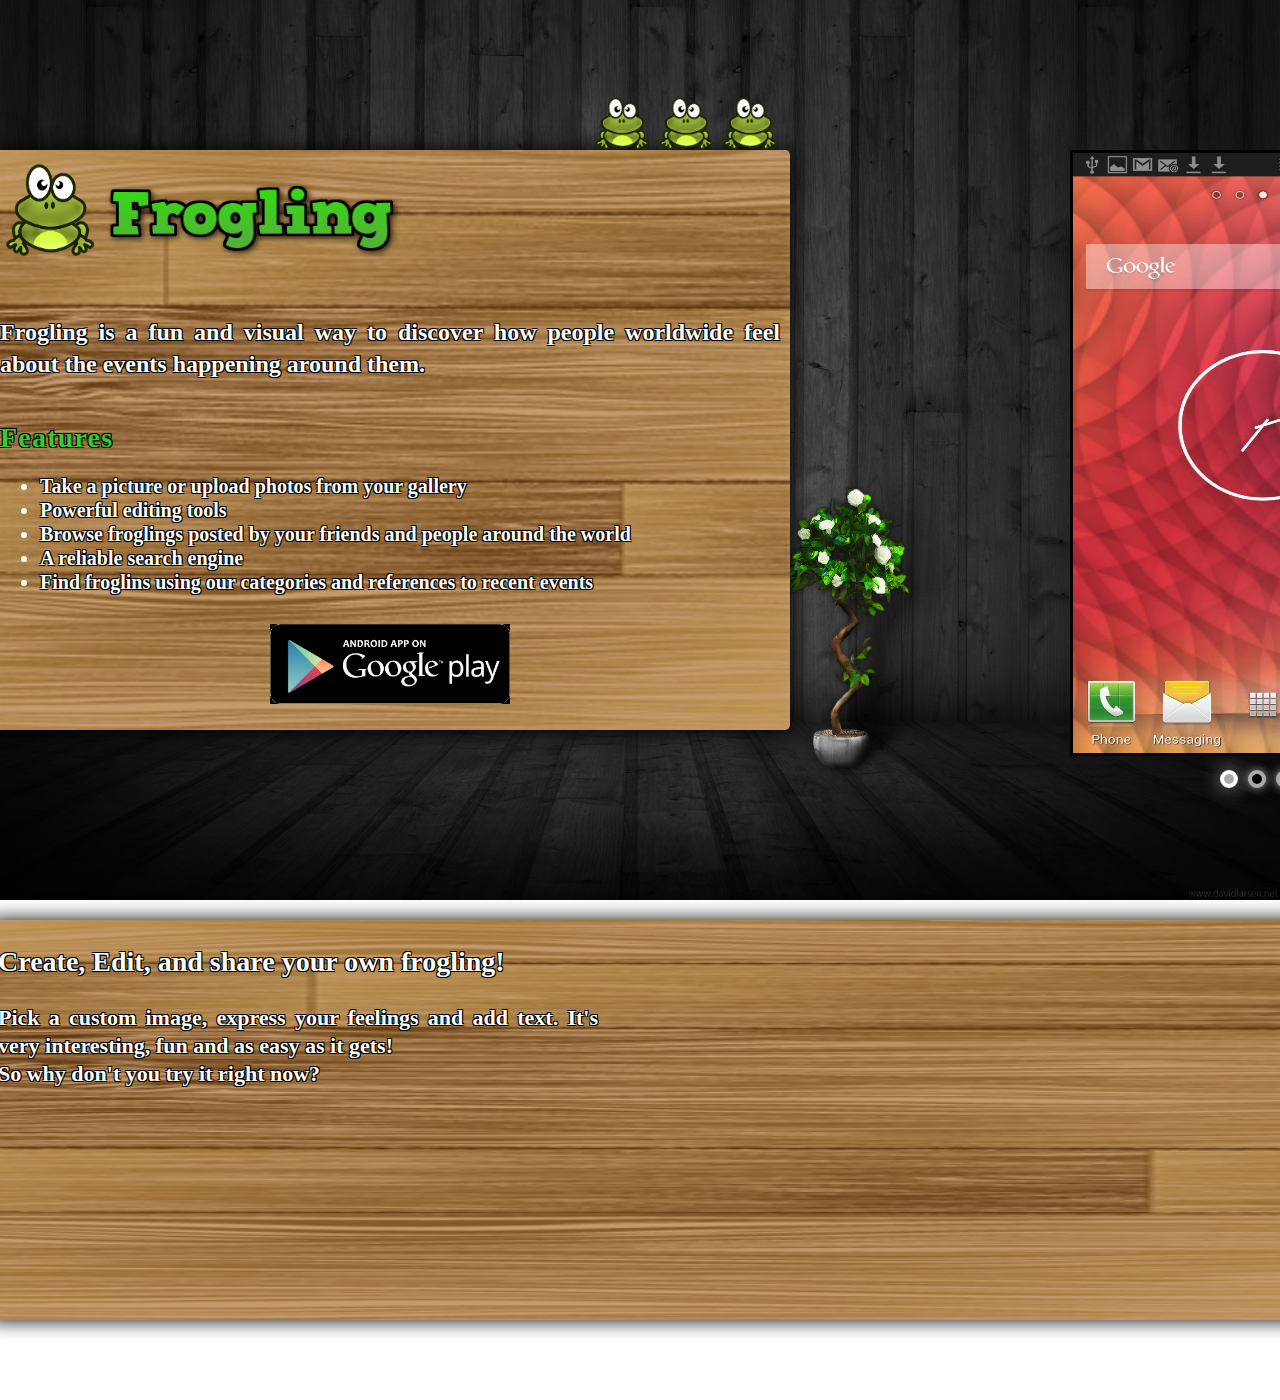
==== index.html @ 7407f341 "Commited wood style version of website to the database, added team.index and Pictures. Now the git w" ====
<!DOCTYPE HTML>
<html>
<head>

<meta http-equiv="Content-Type" content="text/html; charset=utf-8">

<!-- CSS References -->
<link rel = "stylesheet" type = "text/css" href = "CSS/indexStyle.css" />
<link rel="stylesheet" href="CSS/jquery-ui.css" type="text/css" />

<!-- JavaScript References -->
<script type="text/javascript" src = "JS/JQuery.js"></script>
<script type="text/javascript" src="JS/jquery-ui.min.js"></script>
<script type="text/javascript" src = "JS/indexJS.js"></script>

<!-- Icon -->
<link rel="shortcut icon" href="Pictures/favicon.ico" />

<title>Frogling</title>

</head>
<body>

<!-- Navigation Menu -->
<nav id = "nav-menu">
	<ul id = "nav-menu-list">
		<li><a href = "index.html">Home</a></li>
		<li><a href = "team.html">Team</a></li>
	</ul>
</nav>

<section id = "main-content">
	<section id = "frogs">
		<img class = "frog" alt = "Frogling" src = "Pictures/Frog.png" />
		<img class = "frog" alt = "Frogling" src = "Pictures/Frog.png" />
		<img class = "frog" alt = "Frogling" src = "Pictures/Frog.png" />
	</section>
	<section id = "top-panel">
		<img id = "top-panel-icon" alt = "Frogling" src = "Pictures/Frog.png" />
		<img id = "logo" alt = "Frogling" src = "Pictures/Logo.png" />
		<br />
	</section>
	<section id = "description">
		<p>
			Frogling is a fun and visual way to discover how people worldwide feel about the events happening around them.
		</p>
	</section>
	<br />
	<section id = "features">
		<span class = "learn" ondblclick = "return false;">Features</span>
		<ul>
          <li>Take a picture or upload photos from your gallery</li>
          <li>Powerful editing tools</li>
          <li>Browse froglings posted by your friends and people around the world</li>
          <li>A reliable search engine</li>
          <li>Find froglins using our categories and references to recent events</li>
		</ul>
	</section>
	
	<section id = "purchase">
		<a id = "google-play" href = "https://play.google.com/store" target = "text_blank"></a>
	</section>
</section>

<section id = "preview">
	<div class = "gallery-wrapper">
		
		<div class = "gallery-mask">
			<ul class = "gallery-ul">
				<li class = "gallery-li">
					<img class = "gallery-img" alt = "Img" src = "Pictures/Gallery/Photo1.png">
				</li>
				<li class = "gallery-li">
					<img class = "gallery-img" alt = "Img" src = "Pictures/Gallery/Photo2.png">
				</li>
				<li class = "gallery-li">
					<img class = "gallery-img" alt = "Img" src = "Pictures/Gallery/Photo3.png">
				</li>
			</ul>
		</div>
		
		<div class = "left-button">
			<div class = "left-button-inner"></div>
		</div>
		
		<div class = "right-button">
			<div class = "right-button-inner"></div>
		</div>
		
	</div>
	
	<section class = "button-panel">
		<div class = "button-circle"></div>
		<div class = "button-circle"></div>
		<div class = "button-circle"></div>
	</section>

</section>

<section id = "extra-content">
	<section id = "content1">
		<p>
			Create, Edit, and share your own frogling!
		</p>
		<p>
			Pick a custom image, express your feelings and add text.
			It's very interesting, fun and as easy as it gets!<br/ >
			So why don't you try it right now?
		</p>
	</section>
</section>

</body>
</html>
---- CSS/indexStyle.css ----
@CHARSET "windows-1255";

body {
	background-image: url('../Pictures/Background.png');
	background-position:  top left;
	background-size: 100% 100%;
	background-repeat: no-repeat;
	background-attachment: fixed;
	overflow-y: scorll;
	overflow-x: hidden;
}

nav#nav-menu {
	position: absolute;
	width: 280px;
	height: 250px;
	left: 0;
	top: 50%;
	margin-top: -150px;
}

nav#nav-menu ul#nav-menu-list {
	padding: 0;
	margin: 0;
	list-style: none;
}

nav#nav-menu ul#nav-menu-list li {
	width: 280px;
	height: 110px;
	background: url('../Pictures/WoodPlank.jpg');
	background-position: top left;
	background-size: 100% 100%;
	background-repeat: no-repeat;
/* 	background: #55AE3A; */
	border-top-right-radius: 3px;
	border-bottom-right-radius: 3px;
	text-align: center;
	margin: 30px 0 30px -200px;
}

nav#nav-menu ul#nav-menu-list li a {
	display: block;
	width: inherit;
	height: inherit;
	text-decoration: none;
	line-height: 110px;
	font-family: Trebuchet MS;
	font-size: 40px;
	font-weight: 900;
	letter-spacing: 1.2px;
	color: rgba(0,0,0,0.6);
	text-shadow: 2px 2px 3px rgba(139,115,85,0.1);
}

section#main-content, section#preview {
	position: absolute;
	top: 50%;
	margin-top: -300px;
	color: white;
}

section#main-content {
	left: 50%;
	height: 580px;
	width: 780px;
	margin-left: -650px;
	padding: 0 10px 0 10px;
	background: url('../Pictures/WoodPlank.jpg');
	background-position: top left;
	background-size: 100% 100%;
	background-repeat: no-repeat;
	border-radius: 5px;
	box-shadow: 0 0 20px black;
}

section#main-content section#frogs {
	position: absolute;
	top: -55px;
	right: 10px;
}

section#main-content section#frogs .frog {
	width: 60px;
	hegiht: 60px;
}

section#main-content section#top-panel {
	position: absolute;
	top: 10px;
	left: 10px;
}

section#main-content section#top-panel img#top-panel-icon {
	position: relative;
	width: 100px;
	height: 100px;
}

section#main-content section#top-panel img#logo {
	position: relative;
	width: 300px;
	height: 80px;
}

section#main-content section#top-panel #slogan {
	font-family: Trebuchet MS;
	font-size: 26px;
	font-weight: bold;
	font-style: italic;
	text-shadow: 0 0 20px white;
	color: #ddd;
}

section#main-content section#description {
	margin-top: 166px;
	width: inherit;
}

section#main-content .learn {
	margin-top: 15px;
	color: #32CD32;
	letter-spacing: 1.2px;
	text-shadow: -1px -1px 0 #000, 1px -1px 0 #000, -1px 1px 0 #000, 1px 1px 0 #000;
	font-family: Trebuchet MS;
	font-size: 28px;
	font-weight: 900;
}

section#main-content section#description p, section#main-content section#features ul {
	width: inherit;
	text-align: justify;
	font-family: Trebuchet MS;
	font-weight: 900;
}

section#main-content section#description p {
	line-height: 32px;
	color: #fff;
	text-shadow: -1px -1px 0 #000, 1px -1px 0 #000, -1px 1px 0 #000, 1px 1px 0 #000;
	font-size: 24px;
}

section#main-content section#features ul {
	line-height: 24px;
	font-size: 20px;
	color: #fff;
	text-shadow: -1px -1px 0 #000, 1px -1px 0 #000, -1px 1px 0 #000, 1px 1px 0 #000;
}

section#preview {
	height: 650px;
	left: 50%;
	margin-left: 430px;
	width: 380px;
}

section#preview * {
	margin: 0;
	padding: 0;
}

section#preview .gallery-wrapper {
	position: relative;
	left: 0;
	width: 380px;
	height: 600px;
	border: 3px solid black;
	z-index: 0;
}

section#preview .gallery-wrapper:hover .left-button, section#preview .gallery-wrapper:hover .right-button {
	display: block;
}

section#preview .gallery-wrapper .gallery-mask {
	position: relative;
	left: 0;
	width: 100%;
	height: 100%;
	overflow: hidden;
	z-index: 0;
}

section#preview .gallery-wrapper .gallery-mask ul.gallery-ul {
	list-style: none;
	width: auto;
	height: 600px;
	z-index: 0;
}

section#preview .gallery-wrapper .gallery-mask ul.gallery-ul  li.gallery-li {
	position: relative;
	float: left;
	width: 380px;
	height: inherit;
	z-index: 0;
}

section#preview .gallery-wrapper .gallery-mask ul.gallery-ul  li.gallery-li img.gallery-img {
	position: relative;
	left: 0;
	width: inherit;
	height: inherit;
	z-index: 0;
}

.left-button, .right-button {
	display: none;
	position: absolute;
	top: 0;
	height: inherit;
	width: 60px;
	background: rgba(80, 80, 80, 0.2);
	cursor: pointer;
	
	z-index: 1;
}

.left-button {
	left: 0;
}

.right-button {
	right: 0;
}

.left-button-inner, .right-button-inner {
	position: absolute;
	top: 50%;
	margin-top: -20px;
	width: 40px;
	height: 70px;
	background-repeat: no-repeat;
	background-position: 0 0;
	background-size: 40px 70px;
}

.left-button-inner {
	left: 10px;
	background-image: url('../Pictures/Arrow_Left_Light.png');
}

.right-button-inner {
	right: 10px;
	background-image: url('../Pictures/Arrow_Right_Light.png');
}

.left-button:hover, .right-button:hover {
	background: rgba(220, 220, 220, 0.5);
}

.left-button:hover .left-button-inner{
	background-image: url('../Pictures/Arrow_Left_Dark.png');
}

.right-button:hover .right-button-inner {
	background-image: url('../Pictures/Arrow_Right_Dark.png');
}

.button-panel {
	position: absolute;
	top: 620px;
	left: 50%;
	width: 90px;
	height: 20px;
	margin-left: -45px !important;
}

.button-circle {
	float: left;
	width: 10px;
	height: 10px;
	background-color: black;
	border-radius: 100px;
	border: 4px solid #AAAAAA;
	box-shadow: 0 0 10px #AAAAAA;
	margin: auto 5px auto 5px !important;
	cursor: pointer;
}

section#purchase {
	position: absolute;
	margin-top: 10px;
	left: 50%;
	margin-left: -120px;
	width: 240px;
	height: 80px;
}

section#purchase a#google-play {
	display: block;
	background: url('../Pictures/googlePlay.png');
	background-position: top left;
	background-size: 100% 100%;
	background-repeat: no-repeat;
	height: 80px;
	width: 240px;
/* 	line-height: 80px; */
/* 	text-align: center; */
/* 	text-decoration: none; */
/* 	font-size: 24px; */
/* 	font-weight: 900; */
/* 	color: #F0F8FF; */
/* 	text-shadow: -1px -1px 0 #000, 1px -1px 0 #000, -1px 1px 0 #000, 1px 1px 0 #000; */
}

section#extra-content {
	position: absolute;
	top: 900px;
	width: 100%;
	height: 500px;
}

section#extra-content section#content1 {
	position: absolute;
	top: 20px;
	left: 50%;
	margin-left: -660px;
	width: 1450px;
	height: 400px;
	padding: 0 10px 0 10px;
	background: url('../Pictures/WoodPlank.jpg');
	background-position: top left;
	background-size: 100% 100%;
	background-repeat: no-repeat;
	border-radius: 5px;
	box-shadow: 0 0 20px black;
}

section#extra-content section#content1 p {
	width: 600px;
	text-align: justify;
	font-family: Trebuchet MS;
	font-weight: 900;
	line-height: 28px;
	color: #fff;
	text-shadow: -1px -1px 0 #000, 1px -1px 0 #000, -1px 1px 0 #000, 1px 1px 0 #000;
}

section#extra-content section#content1 p:first-child {
	font-size: 28px;
}

section#extra-content section#content1 p:last-child {
	font-size: 22px;
}
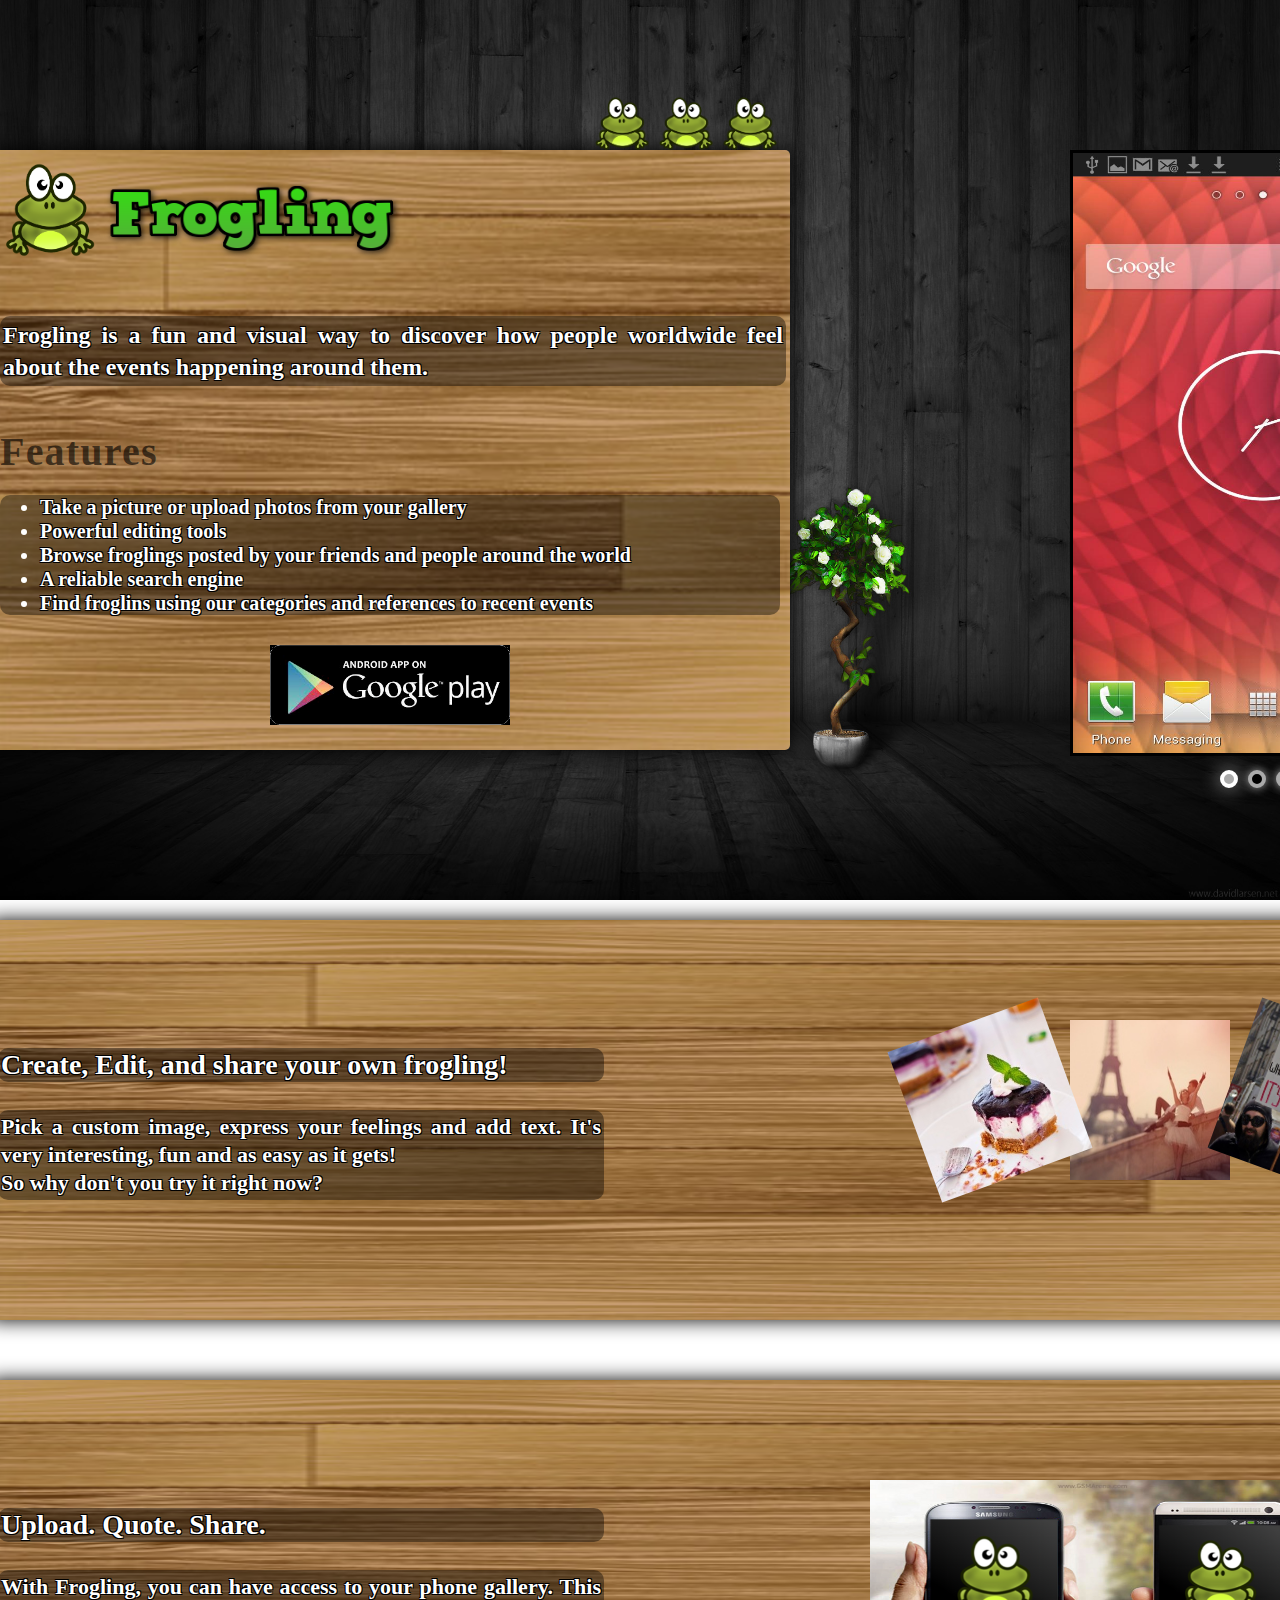
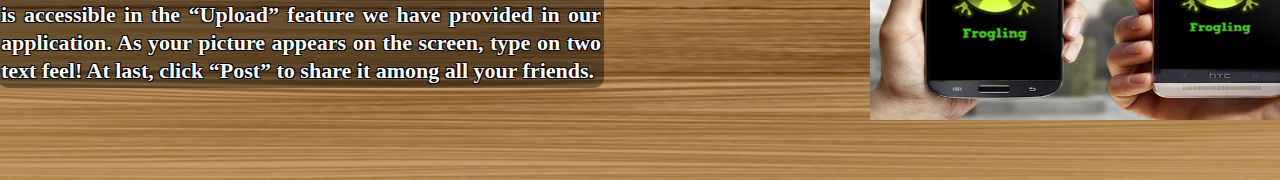
==== commit 346b9104: "Uploaded right files and design sheets, html, pictures, and so forth" ====
--- a/index.html
+++ b/index.html
@@ -97,16 +97,38 @@
 
 </section>
 
-<section id = "extra-content">
-	<section id = "content1">
-		<p>
-			Create, Edit, and share your own frogling!
-		</p>
-		<p>
-			Pick a custom image, express your feelings and add text.
-			It's very interesting, fun and as easy as it gets!<br/ >
-			So why don't you try it right now?
-		</p>
+<section id="extra-content">
+	<section class="content" id = "content1">
+		<section class = "content-inside">
+			<p>Create, Edit, and share your own frogling!</p>
+			<p>
+				Pick a custom image, express your feelings and add text. It's very
+				interesting, fun and as easy as it gets! <br/ >
+				So why don't
+				you try it right now?
+			</p>
+		</section>
+		<section class = "images">
+			<img id = "content-img1" alt = "Frogling" src = "Pictures/content1_1.jpg">
+			<img id = "content-img2" alt = "Frogling" src = "Pictures/content1_2.jpg">
+			<img id = "content-img3" alt = "Frogling" src = "Pictures/content1_3.jpg">
+		</section>
+	</section>
+	
+	<section class="content" id = "content2">
+		<section class = "content-inside">
+			<p>Upload. Quote. Share.</p>
+			<p>
+				With Frogling, you can have access to your phone
+				gallery. This is accessible in the “Upload” feature
+				we have provided in our application.
+				As your picture appears on the screen, type on two text	feel!
+				At last, click “Post” to share it among all your friends.
+			</p>
+		</section>
+		<section class = "images">
+			<img id = "content-two" alt = "Frogling" src = "Pictures/twohands.png">
+		</section>
 	</section>
 </section>
 
--- a/CSS/indexStyle.css
+++ b/CSS/indexStyle.css
@@ -62,7 +62,7 @@
 
 section#main-content {
 	left: 50%;
-	height: 580px;
+	height: 600px;
 	width: 780px;
 	margin-left: -650px;
 	padding: 0 10px 0 10px;
@@ -119,11 +119,11 @@
 
 section#main-content .learn {
 	margin-top: 15px;
-	color: #32CD32;
+	color: rgba(0,0,0,0.6);
+	text-shadow: 2px 2px 3px rgba(139,115,85,0.1);
 	letter-spacing: 1.2px;
-	text-shadow: -1px -1px 0 #000, 1px -1px 0 #000, -1px 1px 0 #000, 1px 1px 0 #000;
 	font-family: Trebuchet MS;
-	font-size: 28px;
+	font-size: 40px;
 	font-weight: 900;
 }
 
@@ -135,6 +135,9 @@
 }
 
 section#main-content section#description p {
+	background: rgba(0,0,0,0.4);
+	border-radius: 10px;
+	padding: 3px;
 	line-height: 32px;
 	color: #fff;
 	text-shadow: -1px -1px 0 #000, 1px -1px 0 #000, -1px 1px 0 #000, 1px 1px 0 #000;
@@ -142,6 +145,8 @@
 }
 
 section#main-content section#features ul {
+	background: rgba(0,0,0,0.4);
+	border-radius: 10px;
 	line-height: 24px;
 	font-size: 20px;
 	color: #fff;
@@ -309,12 +314,11 @@
 	position: absolute;
 	top: 900px;
 	width: 100%;
-	height: 500px;
-}
-
-section#extra-content section#content1 {
-	position: absolute;
-	top: 20px;
+	height: auto;
+}
+
+section#extra-content section.content {
+	position: absolute;
 	left: 50%;
 	margin-left: -660px;
 	width: 1450px;
@@ -328,7 +332,25 @@
 	box-shadow: 0 0 20px black;
 }
 
-section#extra-content section#content1 p {
+section#extra-content section#content1 {
+	top: 20px;
+}
+
+section#extra-content section#content2 {
+	top: 480px;
+}
+
+section#extra-content section.content-inside {
+	position: absolute;
+	top: 50%;
+	margin-top: -100px;
+	height: 200px;
+}
+
+section#extra-content section.content-inside p {
+	background: rgba(0,0,0,0.4);
+	border-radius: 10px;
+	padding: 3px;
 	width: 600px;
 	text-align: justify;
 	font-family: Trebuchet MS;
@@ -338,10 +360,43 @@
 	text-shadow: -1px -1px 0 #000, 1px -1px 0 #000, -1px 1px 0 #000, 1px 1px 0 #000;
 }
 
-section#extra-content section#content1 p:first-child {
+section#extra-content section.content-inside p:first-child {
 	font-size: 28px;
 }
 
-section#extra-content section#content1 p:last-child {
+section#extra-content section.content-inside p:last-child {
 	font-size: 22px;
+}
+
+section#extra-content section.content section.images {
+	position: absolute;
+	left: 60%;
+	top: 50%;
+	margin-top: -100px;
+	height: 200px;
+}
+
+section#extra-content section.content section.images img {
+	width: 160px;
+	height: 160px;
+	float: left;
+}
+
+section#extra-content section.content section.images img#content-img1 {
+	margin-left: 40px;
+	-webkit-transform: rotate(-20deg);
+	-moz-transform: rotate(-20deg);
+	transform: rotate(-20deg);
+}
+
+section#extra-content section.content section.images img#content-img3 {
+	margin-right: 40px;
+	-webkit-transform: rotate(20deg);
+	-moz-transform: rotate(20deg);
+	transform: rotate(20deg);
+}
+
+section#extra-content section.content section.images img#content-two {
+	width: 460px;
+	height: 240px;
 }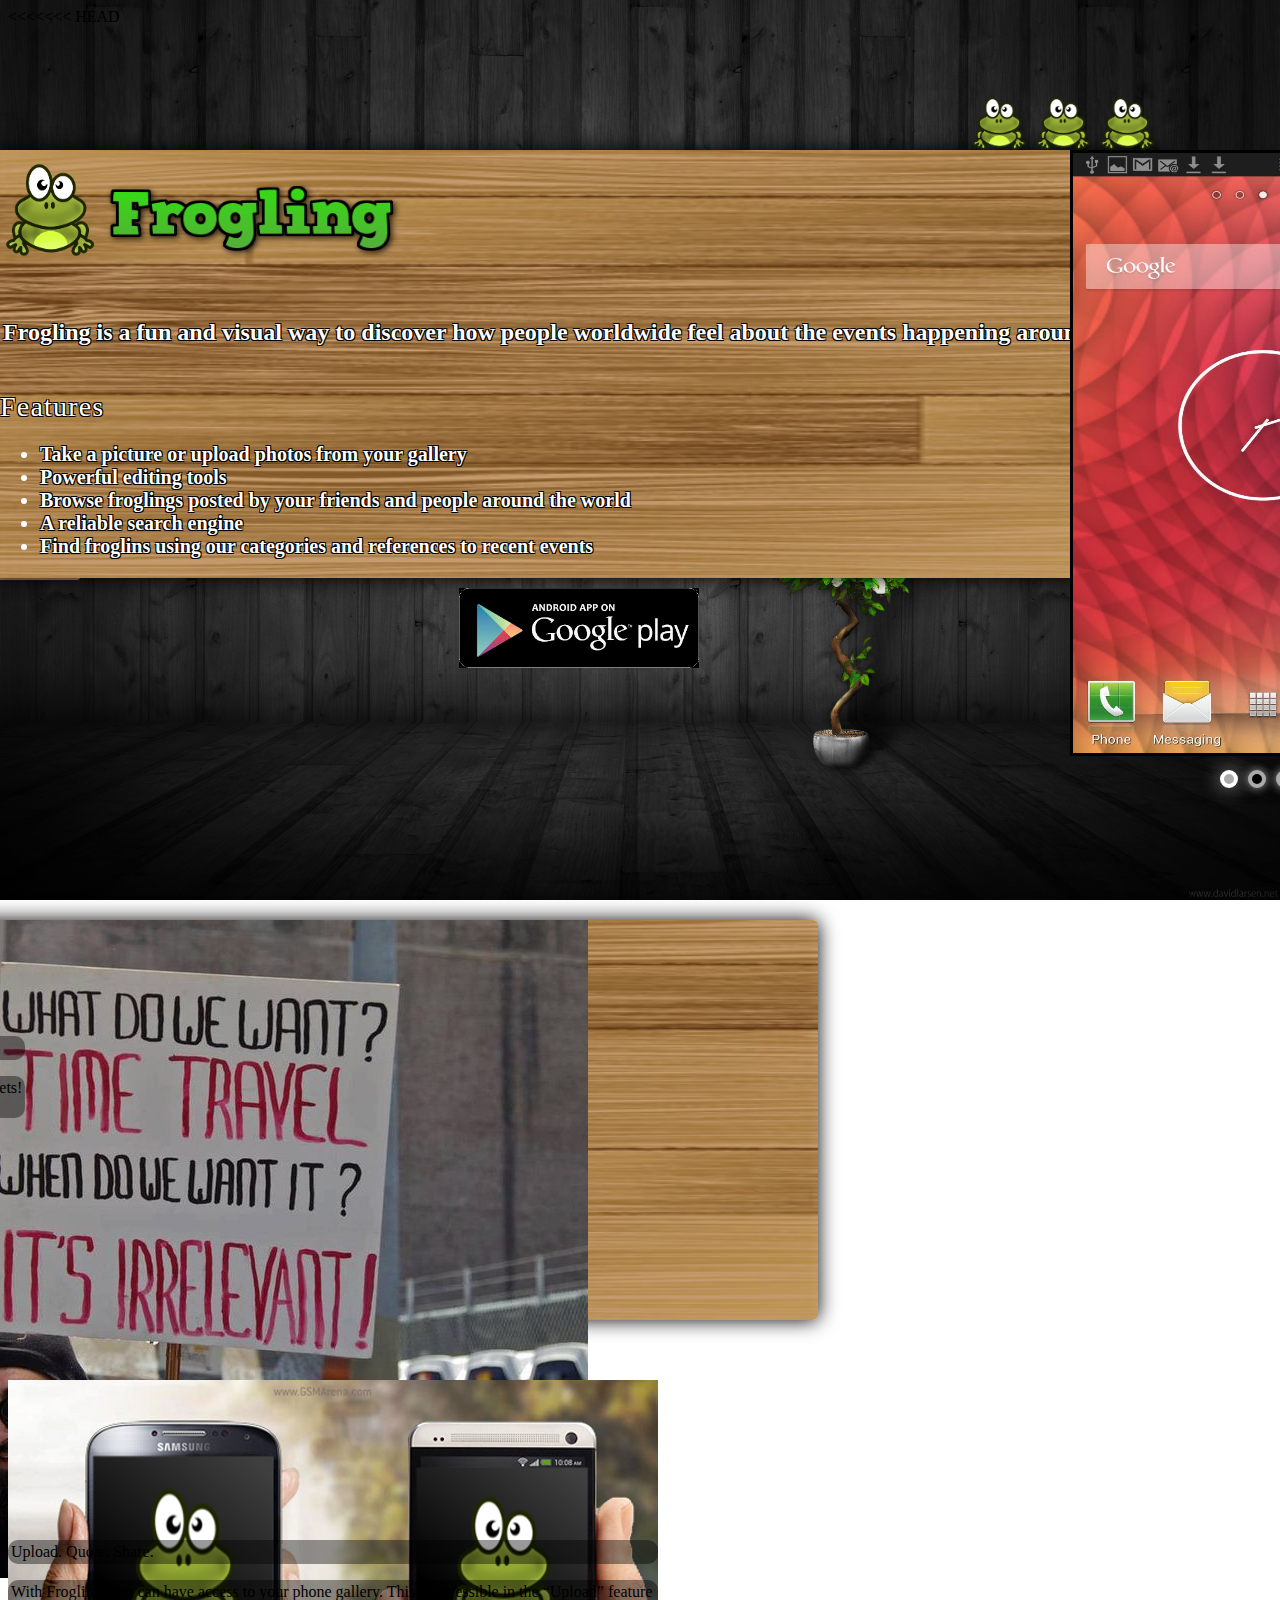
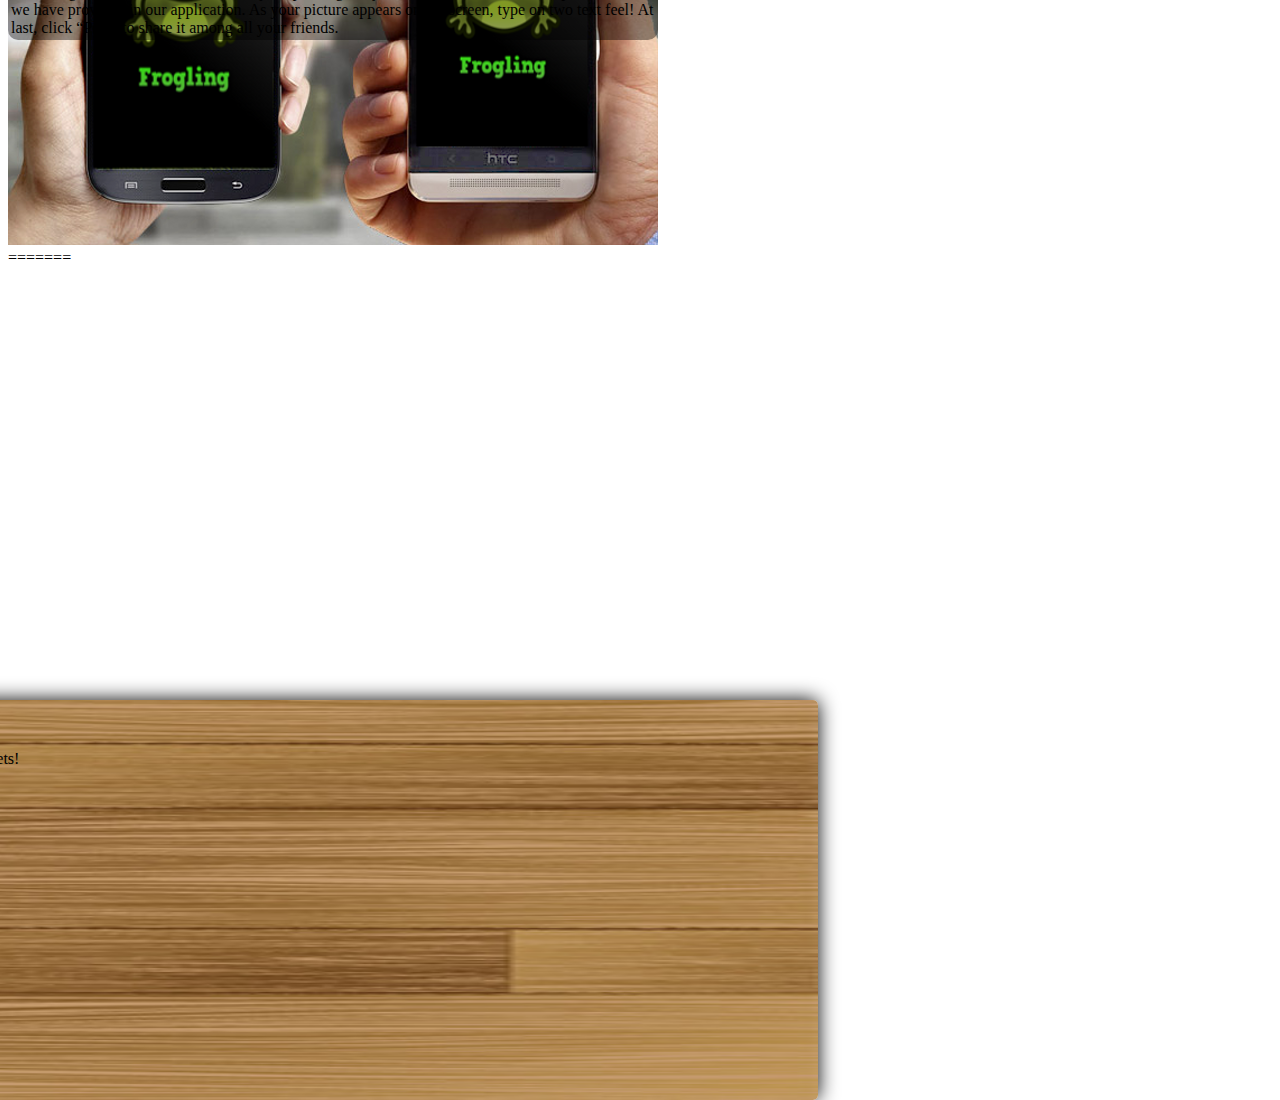
==== commit a4e5b08a: "resolved conflicts" ====
--- a/index.html
+++ b/index.html
@@ -97,6 +97,7 @@
 
 </section>
 
+<<<<<<< HEAD
 <section id="extra-content">
 	<section class="content" id = "content1">
 		<section class = "content-inside">
@@ -129,6 +130,18 @@
 		<section class = "images">
 			<img id = "content-two" alt = "Frogling" src = "Pictures/twohands.png">
 		</section>
+=======
+<section id = "extra-content">
+	<section id = "content1">
+		<p>
+			Create, Edit, and share your own frogling!
+		</p>
+		<p>
+			Pick a custom image, express your feelings and add text.
+			It's very interesting, fun and as easy as it gets!<br/ >
+			So why don't you try it right now?
+		</p>
+>>>>>>> 7407f341e1656e5668bf69e88af20dd0bad06caf
 	</section>
 </section>
 
--- a/CSS/indexStyle.css
+++ b/CSS/indexStyle.css
@@ -62,7 +62,11 @@
 
 section#main-content {
 	left: 50%;
+<<<<<<< HEAD
 	height: 600px;
+=======
+	height: 580px;
+>>>>>>> 7407f341e1656e5668bf69e88af20dd0bad06caf
 	width: 780px;
 	margin-left: -650px;
 	padding: 0 10px 0 10px;
@@ -119,11 +123,19 @@
 
 section#main-content .learn {
 	margin-top: 15px;
+<<<<<<< HEAD
 	color: rgba(0,0,0,0.6);
 	text-shadow: 2px 2px 3px rgba(139,115,85,0.1);
 	letter-spacing: 1.2px;
 	font-family: Trebuchet MS;
 	font-size: 40px;
+=======
+	color: #32CD32;
+	letter-spacing: 1.2px;
+	text-shadow: -1px -1px 0 #000, 1px -1px 0 #000, -1px 1px 0 #000, 1px 1px 0 #000;
+	font-family: Trebuchet MS;
+	font-size: 28px;
+>>>>>>> 7407f341e1656e5668bf69e88af20dd0bad06caf
 	font-weight: 900;
 }
 
@@ -135,9 +147,12 @@
 }
 
 section#main-content section#description p {
+<<<<<<< HEAD
 	background: rgba(0,0,0,0.4);
 	border-radius: 10px;
 	padding: 3px;
+=======
+>>>>>>> 7407f341e1656e5668bf69e88af20dd0bad06caf
 	line-height: 32px;
 	color: #fff;
 	text-shadow: -1px -1px 0 #000, 1px -1px 0 #000, -1px 1px 0 #000, 1px 1px 0 #000;
@@ -145,8 +160,11 @@
 }
 
 section#main-content section#features ul {
+<<<<<<< HEAD
 	background: rgba(0,0,0,0.4);
 	border-radius: 10px;
+=======
+>>>>>>> 7407f341e1656e5668bf69e88af20dd0bad06caf
 	line-height: 24px;
 	font-size: 20px;
 	color: #fff;
@@ -314,11 +332,20 @@
 	position: absolute;
 	top: 900px;
 	width: 100%;
+<<<<<<< HEAD
 	height: auto;
 }
 
 section#extra-content section.content {
 	position: absolute;
+=======
+	height: 500px;
+}
+
+section#extra-content section#content1 {
+	position: absolute;
+	top: 20px;
+>>>>>>> 7407f341e1656e5668bf69e88af20dd0bad06caf
 	left: 50%;
 	margin-left: -660px;
 	width: 1450px;
@@ -332,6 +359,7 @@
 	box-shadow: 0 0 20px black;
 }
 
+<<<<<<< HEAD
 section#extra-content section#content1 {
 	top: 20px;
 }
@@ -351,6 +379,9 @@
 	background: rgba(0,0,0,0.4);
 	border-radius: 10px;
 	padding: 3px;
+=======
+section#extra-content section#content1 p {
+>>>>>>> 7407f341e1656e5668bf69e88af20dd0bad06caf
 	width: 600px;
 	text-align: justify;
 	font-family: Trebuchet MS;
@@ -360,6 +391,7 @@
 	text-shadow: -1px -1px 0 #000, 1px -1px 0 #000, -1px 1px 0 #000, 1px 1px 0 #000;
 }
 
+<<<<<<< HEAD
 section#extra-content section.content-inside p:first-child {
 	font-size: 28px;
 }
@@ -399,4 +431,12 @@
 section#extra-content section.content section.images img#content-two {
 	width: 460px;
 	height: 240px;
+=======
+section#extra-content section#content1 p:first-child {
+	font-size: 28px;
+}
+
+section#extra-content section#content1 p:last-child {
+	font-size: 22px;
+>>>>>>> 7407f341e1656e5668bf69e88af20dd0bad06caf
 }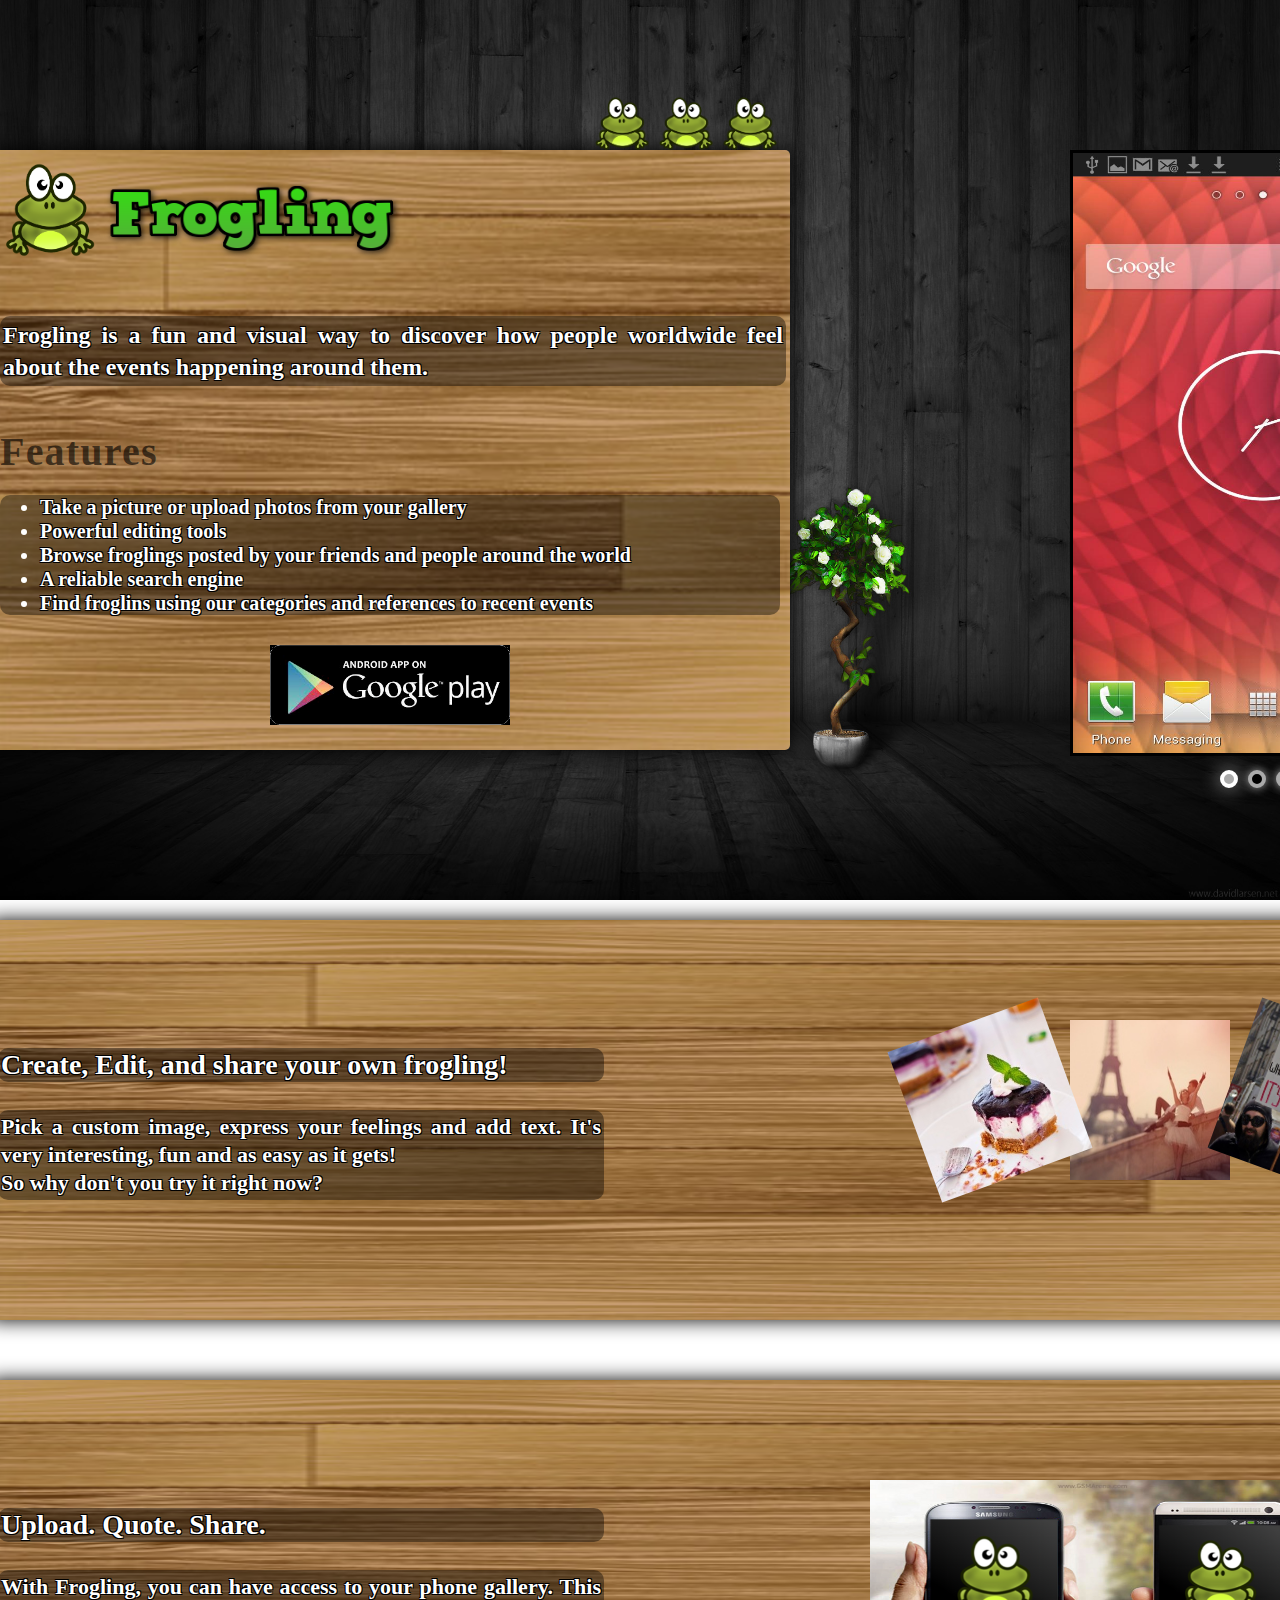
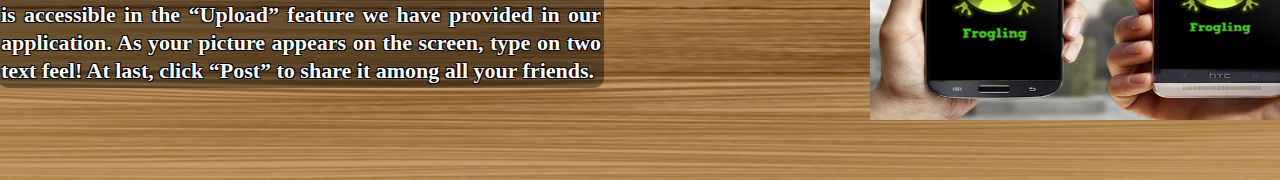
==== commit 40d319c2: "Troubleshooting git position" ====
--- a/index.html
+++ b/index.html
@@ -97,7 +97,6 @@
 
 </section>
 
-<<<<<<< HEAD
 <section id="extra-content">
 	<section class="content" id = "content1">
 		<section class = "content-inside">
@@ -130,18 +129,6 @@
 		<section class = "images">
 			<img id = "content-two" alt = "Frogling" src = "Pictures/twohands.png">
 		</section>
-=======
-<section id = "extra-content">
-	<section id = "content1">
-		<p>
-			Create, Edit, and share your own frogling!
-		</p>
-		<p>
-			Pick a custom image, express your feelings and add text.
-			It's very interesting, fun and as easy as it gets!<br/ >
-			So why don't you try it right now?
-		</p>
->>>>>>> 7407f341e1656e5668bf69e88af20dd0bad06caf
 	</section>
 </section>
 
--- a/CSS/indexStyle.css
+++ b/CSS/indexStyle.css
@@ -62,11 +62,7 @@
 
 section#main-content {
 	left: 50%;
-<<<<<<< HEAD
 	height: 600px;
-=======
-	height: 580px;
->>>>>>> 7407f341e1656e5668bf69e88af20dd0bad06caf
 	width: 780px;
 	margin-left: -650px;
 	padding: 0 10px 0 10px;
@@ -123,19 +119,11 @@
 
 section#main-content .learn {
 	margin-top: 15px;
-<<<<<<< HEAD
 	color: rgba(0,0,0,0.6);
 	text-shadow: 2px 2px 3px rgba(139,115,85,0.1);
 	letter-spacing: 1.2px;
 	font-family: Trebuchet MS;
 	font-size: 40px;
-=======
-	color: #32CD32;
-	letter-spacing: 1.2px;
-	text-shadow: -1px -1px 0 #000, 1px -1px 0 #000, -1px 1px 0 #000, 1px 1px 0 #000;
-	font-family: Trebuchet MS;
-	font-size: 28px;
->>>>>>> 7407f341e1656e5668bf69e88af20dd0bad06caf
 	font-weight: 900;
 }
 
@@ -147,12 +135,9 @@
 }
 
 section#main-content section#description p {
-<<<<<<< HEAD
 	background: rgba(0,0,0,0.4);
 	border-radius: 10px;
 	padding: 3px;
-=======
->>>>>>> 7407f341e1656e5668bf69e88af20dd0bad06caf
 	line-height: 32px;
 	color: #fff;
 	text-shadow: -1px -1px 0 #000, 1px -1px 0 #000, -1px 1px 0 #000, 1px 1px 0 #000;
@@ -160,11 +145,8 @@
 }
 
 section#main-content section#features ul {
-<<<<<<< HEAD
 	background: rgba(0,0,0,0.4);
 	border-radius: 10px;
-=======
->>>>>>> 7407f341e1656e5668bf69e88af20dd0bad06caf
 	line-height: 24px;
 	font-size: 20px;
 	color: #fff;
@@ -332,20 +314,11 @@
 	position: absolute;
 	top: 900px;
 	width: 100%;
-<<<<<<< HEAD
 	height: auto;
 }
 
 section#extra-content section.content {
 	position: absolute;
-=======
-	height: 500px;
-}
-
-section#extra-content section#content1 {
-	position: absolute;
-	top: 20px;
->>>>>>> 7407f341e1656e5668bf69e88af20dd0bad06caf
 	left: 50%;
 	margin-left: -660px;
 	width: 1450px;
@@ -359,7 +332,6 @@
 	box-shadow: 0 0 20px black;
 }
 
-<<<<<<< HEAD
 section#extra-content section#content1 {
 	top: 20px;
 }
@@ -379,9 +351,6 @@
 	background: rgba(0,0,0,0.4);
 	border-radius: 10px;
 	padding: 3px;
-=======
-section#extra-content section#content1 p {
->>>>>>> 7407f341e1656e5668bf69e88af20dd0bad06caf
 	width: 600px;
 	text-align: justify;
 	font-family: Trebuchet MS;
@@ -391,7 +360,6 @@
 	text-shadow: -1px -1px 0 #000, 1px -1px 0 #000, -1px 1px 0 #000, 1px 1px 0 #000;
 }
 
-<<<<<<< HEAD
 section#extra-content section.content-inside p:first-child {
 	font-size: 28px;
 }
@@ -431,12 +399,4 @@
 section#extra-content section.content section.images img#content-two {
 	width: 460px;
 	height: 240px;
-=======
-section#extra-content section#content1 p:first-child {
-	font-size: 28px;
-}
-
-section#extra-content section#content1 p:last-child {
-	font-size: 22px;
->>>>>>> 7407f341e1656e5668bf69e88af20dd0bad06caf
 }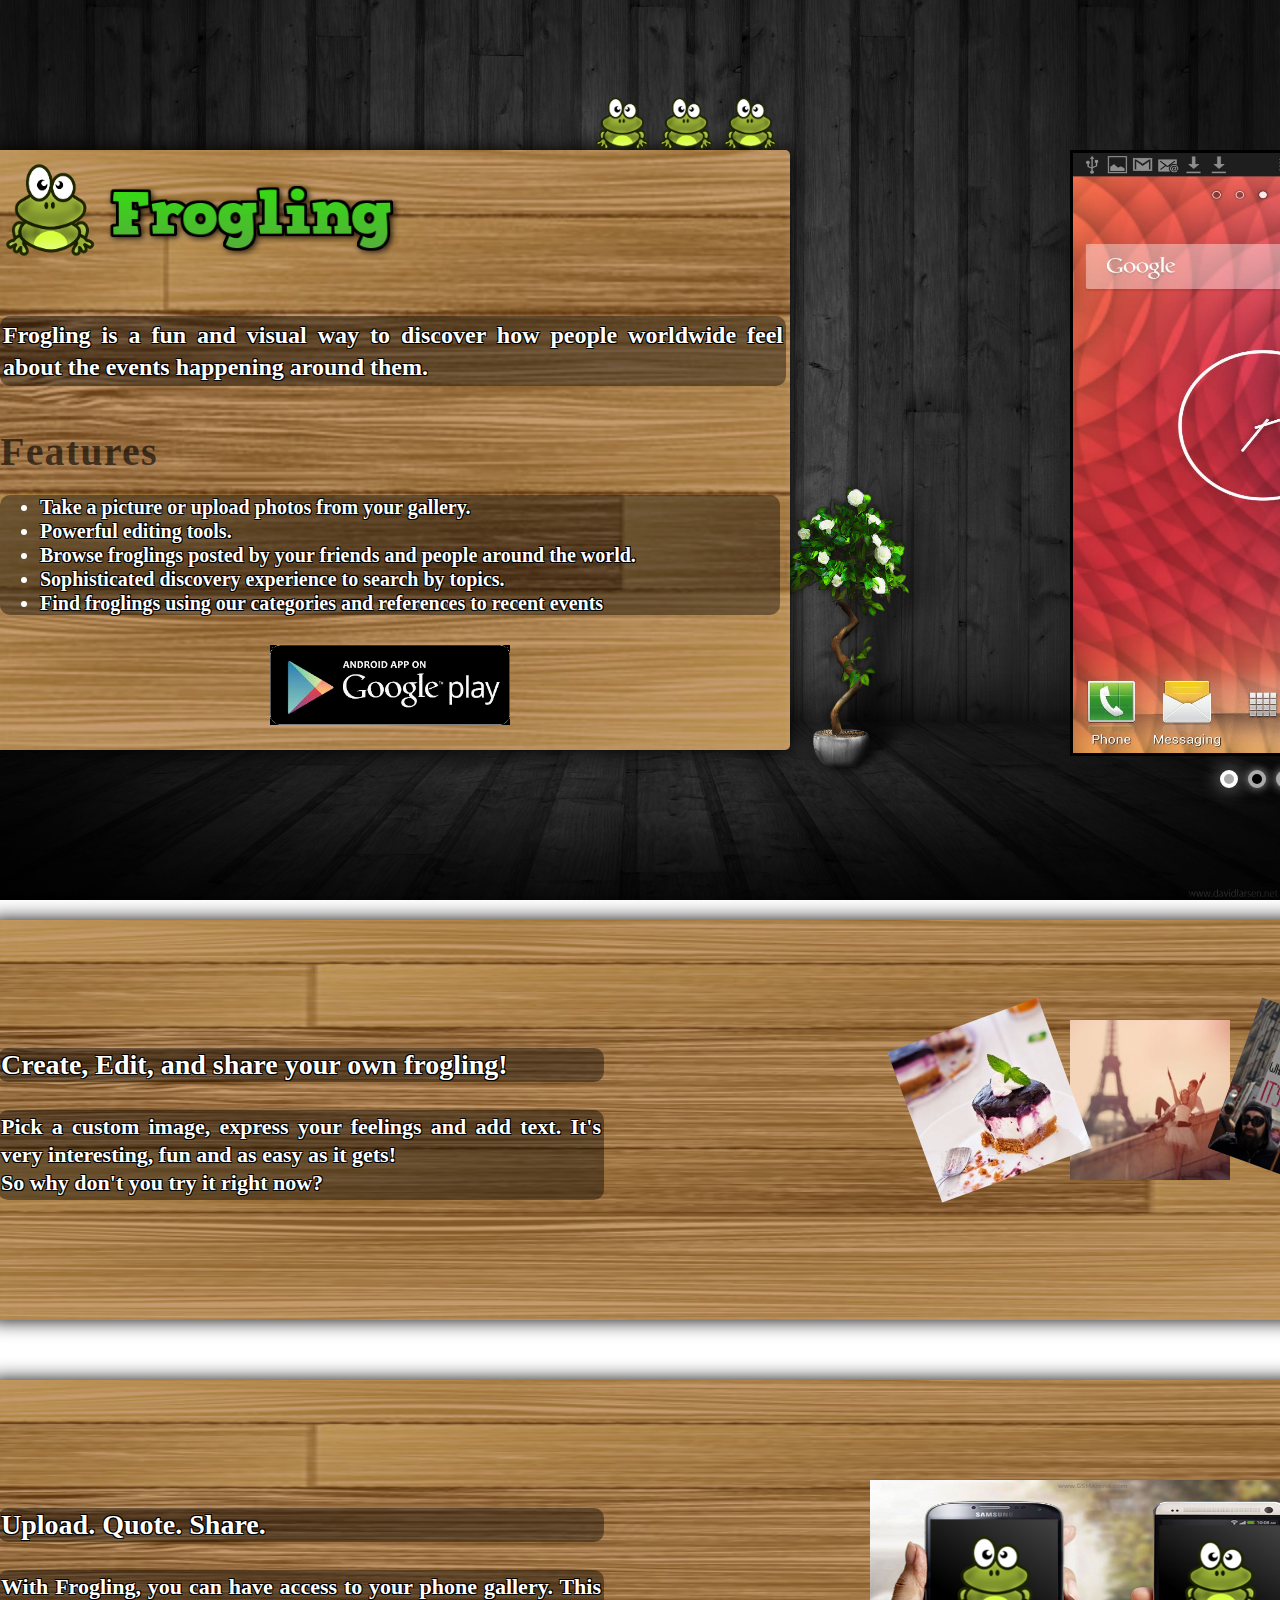
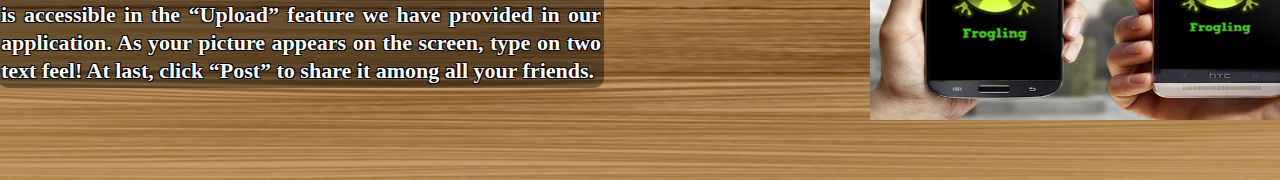
==== commit df51ca16: "Fix some spelling mistakes and testing if this commit pushes to git pages" ====
--- a/index.html
+++ b/index.html
@@ -49,11 +49,11 @@
 	<section id = "features">
 		<span class = "learn" ondblclick = "return false;">Features</span>
 		<ul>
-          <li>Take a picture or upload photos from your gallery</li>
-          <li>Powerful editing tools</li>
-          <li>Browse froglings posted by your friends and people around the world</li>
-          <li>A reliable search engine</li>
-          <li>Find froglins using our categories and references to recent events</li>
+          <li>Take a picture or upload photos from your gallery.</li>
+          <li>Powerful editing tools.</li>
+          <li>Browse froglings posted by your friends and people around the world.</li>
+          <li>Sophisticated discovery experience to search by topics.</li>
+          <li>Find froglings using our categories and references to recent events</li>
 		</ul>
 	</section>
 	
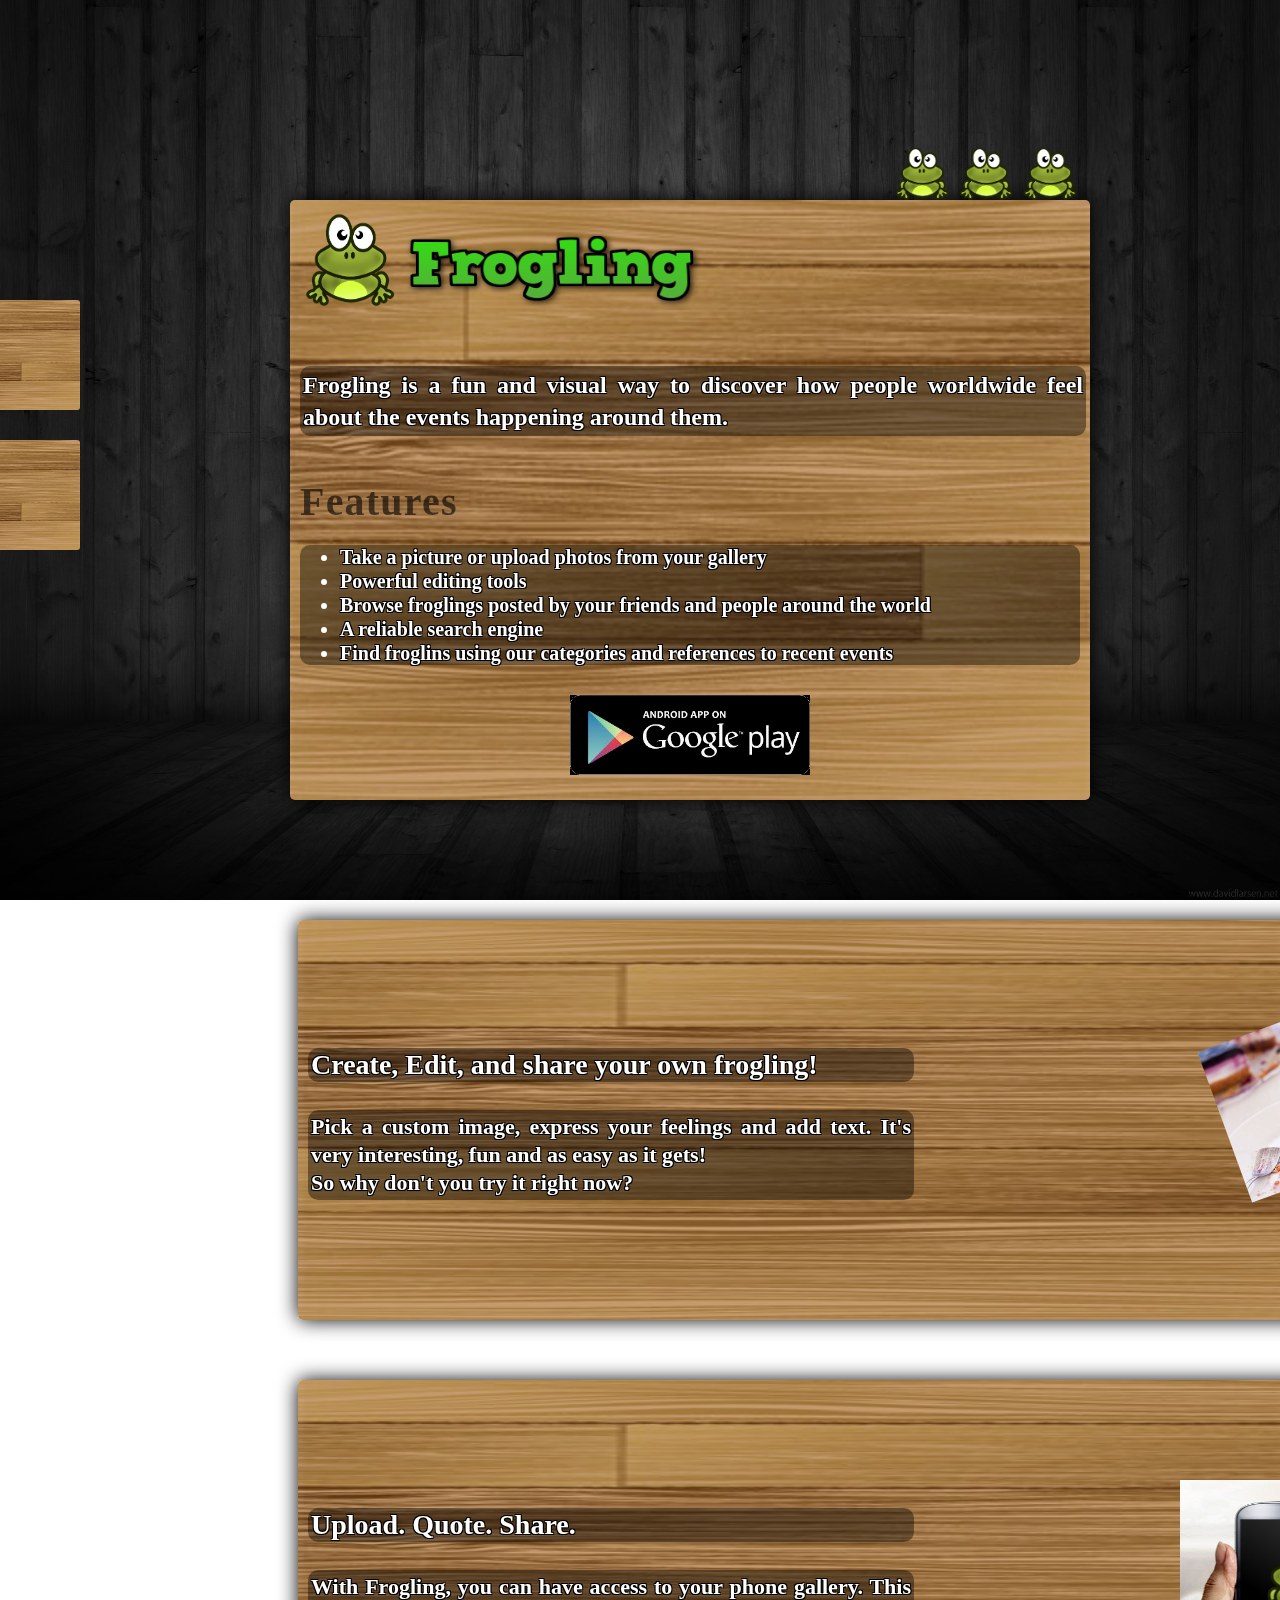
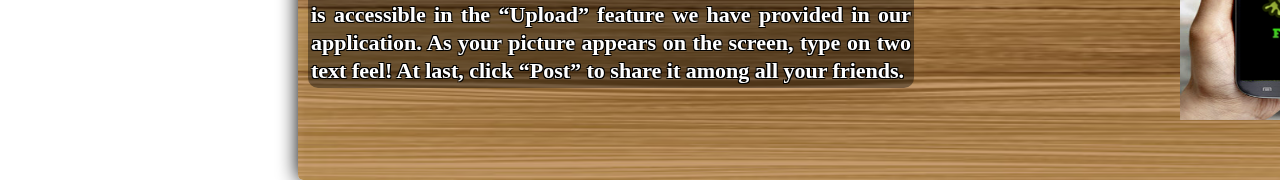
==== commit 67a0a945: "Fixed git merge errors" ====
--- a/index.html
+++ b/index.html
@@ -49,11 +49,11 @@
 	<section id = "features">
 		<span class = "learn" ondblclick = "return false;">Features</span>
 		<ul>
-          <li>Take a picture or upload photos from your gallery.</li>
-          <li>Powerful editing tools.</li>
-          <li>Browse froglings posted by your friends and people around the world.</li>
-          <li>Sophisticated discovery experience to search by topics.</li>
-          <li>Find froglings using our categories and references to recent events</li>
+          <li>Take a picture or upload photos from your gallery</li>
+          <li>Powerful editing tools</li>
+          <li>Browse froglings posted by your friends and people around the world</li>
+          <li>A reliable search engine</li>
+          <li>Find froglins using our categories and references to recent events</li>
 		</ul>
 	</section>
 	
--- a/CSS/indexStyle.css
+++ b/CSS/indexStyle.css
@@ -7,12 +7,12 @@
 	background-repeat: no-repeat;
 	background-attachment: fixed;
 	overflow-y: scorll;
-	overflow-x: hidden;
+	overflow-x: scroll;
 }
 
 nav#nav-menu {
-	position: absolute;
-	width: 280px;
+	position: fixed;
+	width: 270px;
 	height: 250px;
 	left: 0;
 	top: 50%;
@@ -37,6 +37,10 @@
 	border-bottom-right-radius: 3px;
 	text-align: center;
 	margin: 30px 0 30px -200px;
+}
+
+nav#nav-menu ul#nav-menu-list li:first-child {
+	margin-top: 0;
 }
 
 nav#nav-menu ul#nav-menu-list li a {
@@ -55,16 +59,16 @@
 
 section#main-content, section#preview {
 	position: absolute;
-	top: 50%;
-	margin-top: -300px;
 	color: white;
 }
 
 section#main-content {
-	left: 50%;
+	top: 0;
+	margin-top: 200px;
+	left: 0;
+	margin-left: 290px;
 	height: 600px;
 	width: 780px;
-	margin-left: -650px;
 	padding: 0 10px 0 10px;
 	background: url('../Pictures/WoodPlank.jpg');
 	background-position: top left;
@@ -154,9 +158,11 @@
 }
 
 section#preview {
+	top: 0;
+	margin-top: 200px;
 	height: 650px;
-	left: 50%;
-	margin-left: 430px;
+	left: 0;
+	margin-left: 1390px;
 	width: 380px;
 }
 
@@ -319,8 +325,8 @@
 
 section#extra-content section.content {
 	position: absolute;
-	left: 50%;
-	margin-left: -660px;
+	left: 0;
+	margin-left: 290px;
 	width: 1450px;
 	height: 400px;
 	padding: 0 10px 0 10px;
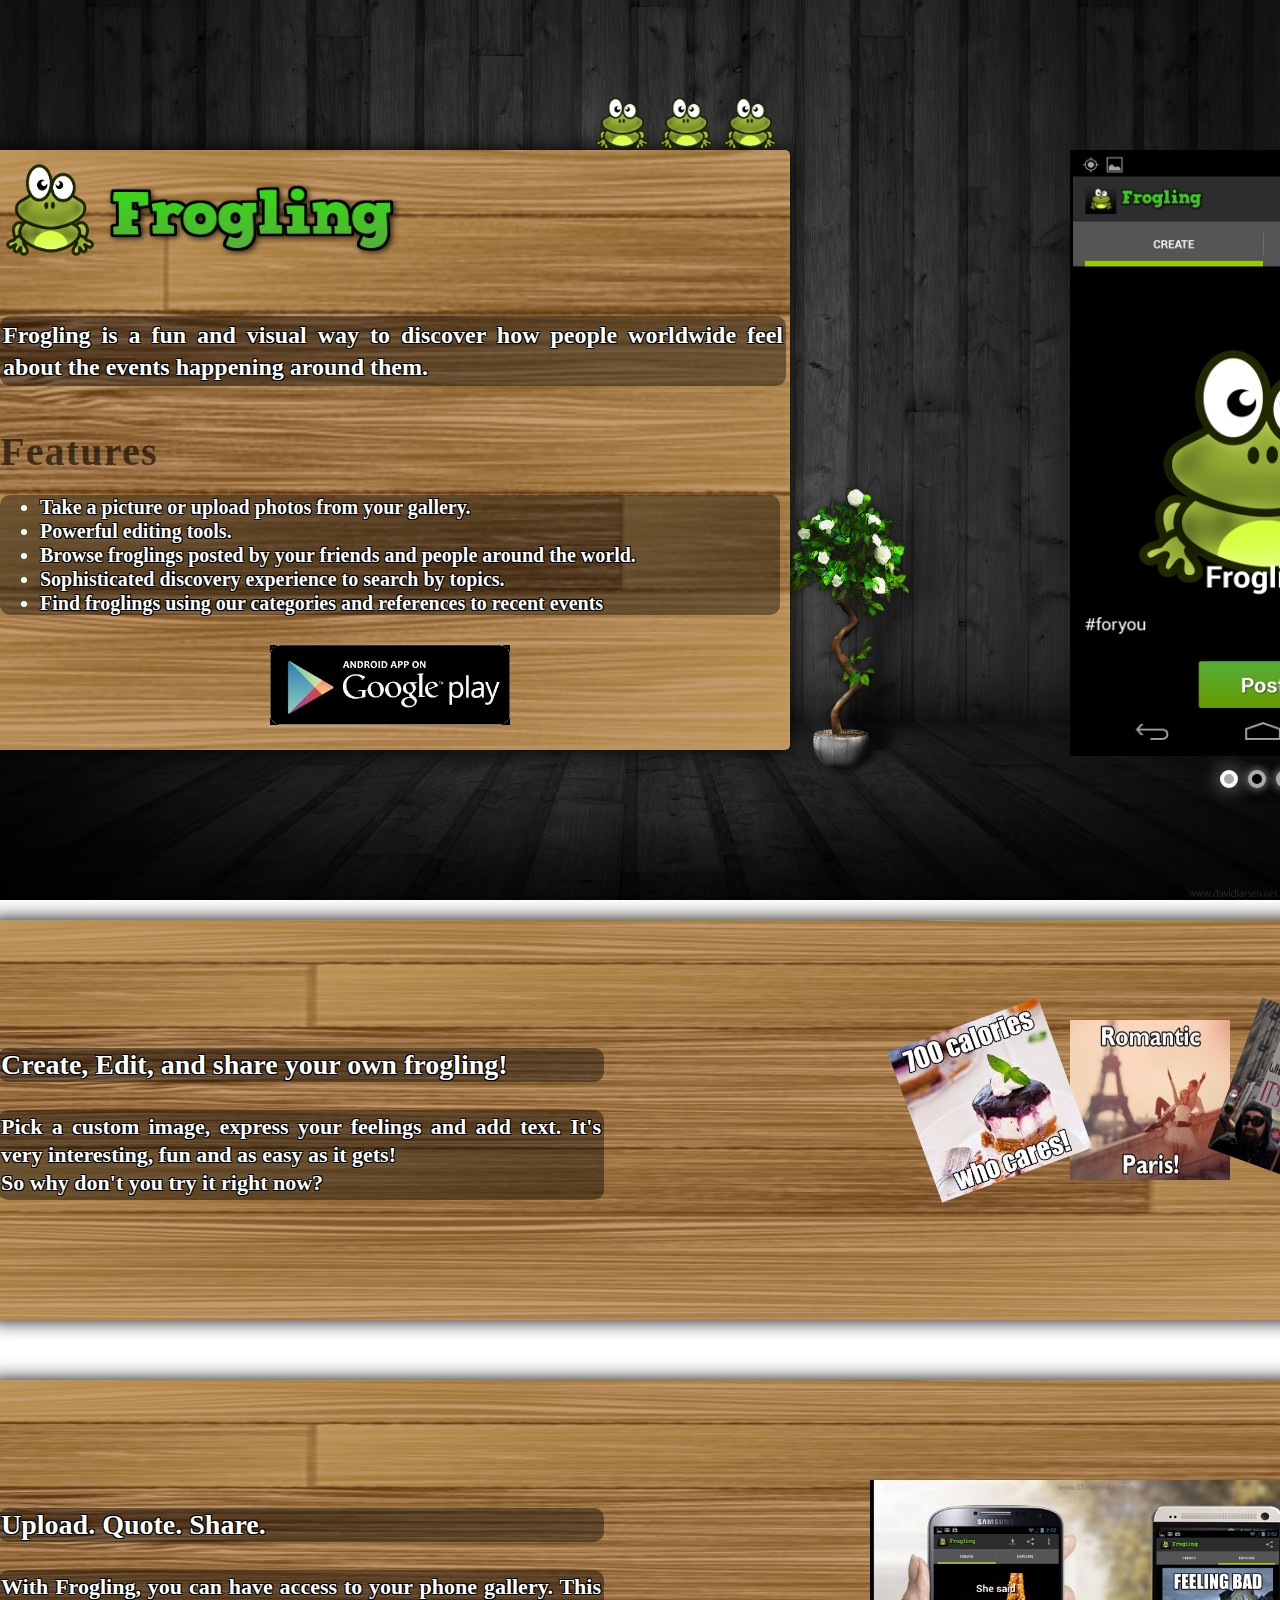
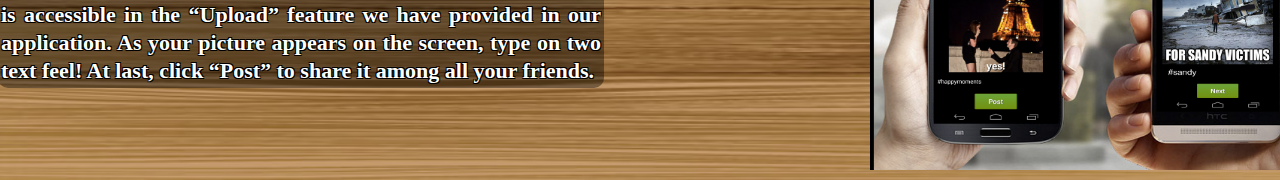
==== commit 08afe3c7: "Update the images" ====
--- a/index.html
+++ b/index.html
@@ -49,11 +49,11 @@
 	<section id = "features">
 		<span class = "learn" ondblclick = "return false;">Features</span>
 		<ul>
-          <li>Take a picture or upload photos from your gallery</li>
-          <li>Powerful editing tools</li>
-          <li>Browse froglings posted by your friends and people around the world</li>
-          <li>A reliable search engine</li>
-          <li>Find froglins using our categories and references to recent events</li>
+          <li>Take a picture or upload photos from your gallery.</li>
+          <li>Powerful editing tools.</li>
+          <li>Browse froglings posted by your friends and people around the world.</li>
+          <li>Sophisticated discovery experience to search by topics.</li>
+          <li>Find froglings using our categories and references to recent events</li>
 		</ul>
 	</section>
 	
@@ -68,13 +68,13 @@
 		<div class = "gallery-mask">
 			<ul class = "gallery-ul">
 				<li class = "gallery-li">
-					<img class = "gallery-img" alt = "Img" src = "Pictures/Gallery/Photo1.png">
+					<img class = "gallery-img" alt = "Img" src = "Pictures/Gallery/home.png">
 				</li>
 				<li class = "gallery-li">
-					<img class = "gallery-img" alt = "Img" src = "Pictures/Gallery/Photo2.png">
+					<img class = "gallery-img" alt = "Img" src = "Pictures/Gallery/create_screen.png">
 				</li>
 				<li class = "gallery-li">
-					<img class = "gallery-img" alt = "Img" src = "Pictures/Gallery/Photo3.png">
+					<img class = "gallery-img" alt = "Img" src = "Pictures/Gallery/explore_screen.png">
 				</li>
 			</ul>
 		</div>
@@ -109,8 +109,8 @@
 			</p>
 		</section>
 		<section class = "images">
-			<img id = "content-img1" alt = "Frogling" src = "Pictures/content1_1.jpg">
-			<img id = "content-img2" alt = "Frogling" src = "Pictures/content1_2.jpg">
+			<img id = "content-img1" alt = "Frogling" src = "Pictures/food_meme.jpg">
+			<img id = "content-img2" alt = "Frogling" src = "Pictures/paris_meme.jpg">
 			<img id = "content-img3" alt = "Frogling" src = "Pictures/content1_3.jpg">
 		</section>
 	</section>
@@ -126,6 +126,7 @@
 				At last, click “Post” to share it among all your friends.
 			</p>
 		</section>
+	    <!-- TODO: Make the image taller -->
 		<section class = "images">
 			<img id = "content-two" alt = "Frogling" src = "Pictures/twohands.png">
 		</section>
--- a/CSS/indexStyle.css
+++ b/CSS/indexStyle.css
@@ -7,12 +7,12 @@
 	background-repeat: no-repeat;
 	background-attachment: fixed;
 	overflow-y: scorll;
-	overflow-x: scroll;
+	overflow-x: hidden;
 }
 
 nav#nav-menu {
-	position: fixed;
-	width: 270px;
+	position: absolute;
+	width: 280px;
 	height: 250px;
 	left: 0;
 	top: 50%;
@@ -37,10 +37,6 @@
 	border-bottom-right-radius: 3px;
 	text-align: center;
 	margin: 30px 0 30px -200px;
-}
-
-nav#nav-menu ul#nav-menu-list li:first-child {
-	margin-top: 0;
 }
 
 nav#nav-menu ul#nav-menu-list li a {
@@ -59,16 +55,16 @@
 
 section#main-content, section#preview {
 	position: absolute;
+	top: 50%;
+	margin-top: -300px;
 	color: white;
 }
 
 section#main-content {
-	top: 0;
-	margin-top: 200px;
-	left: 0;
-	margin-left: 290px;
+	left: 50%;
 	height: 600px;
 	width: 780px;
+	margin-left: -650px;
 	padding: 0 10px 0 10px;
 	background: url('../Pictures/WoodPlank.jpg');
 	background-position: top left;
@@ -158,11 +154,9 @@
 }
 
 section#preview {
-	top: 0;
-	margin-top: 200px;
 	height: 650px;
-	left: 0;
-	margin-left: 1390px;
+	left: 50%;
+	margin-left: 430px;
 	width: 380px;
 }
 
@@ -325,8 +319,8 @@
 
 section#extra-content section.content {
 	position: absolute;
-	left: 0;
-	margin-left: 290px;
+	left: 50%;
+	margin-left: -660px;
 	width: 1450px;
 	height: 400px;
 	padding: 0 10px 0 10px;
@@ -404,5 +398,5 @@
 
 section#extra-content section.content section.images img#content-two {
 	width: 460px;
-	height: 240px;
+	height: 290px;
 }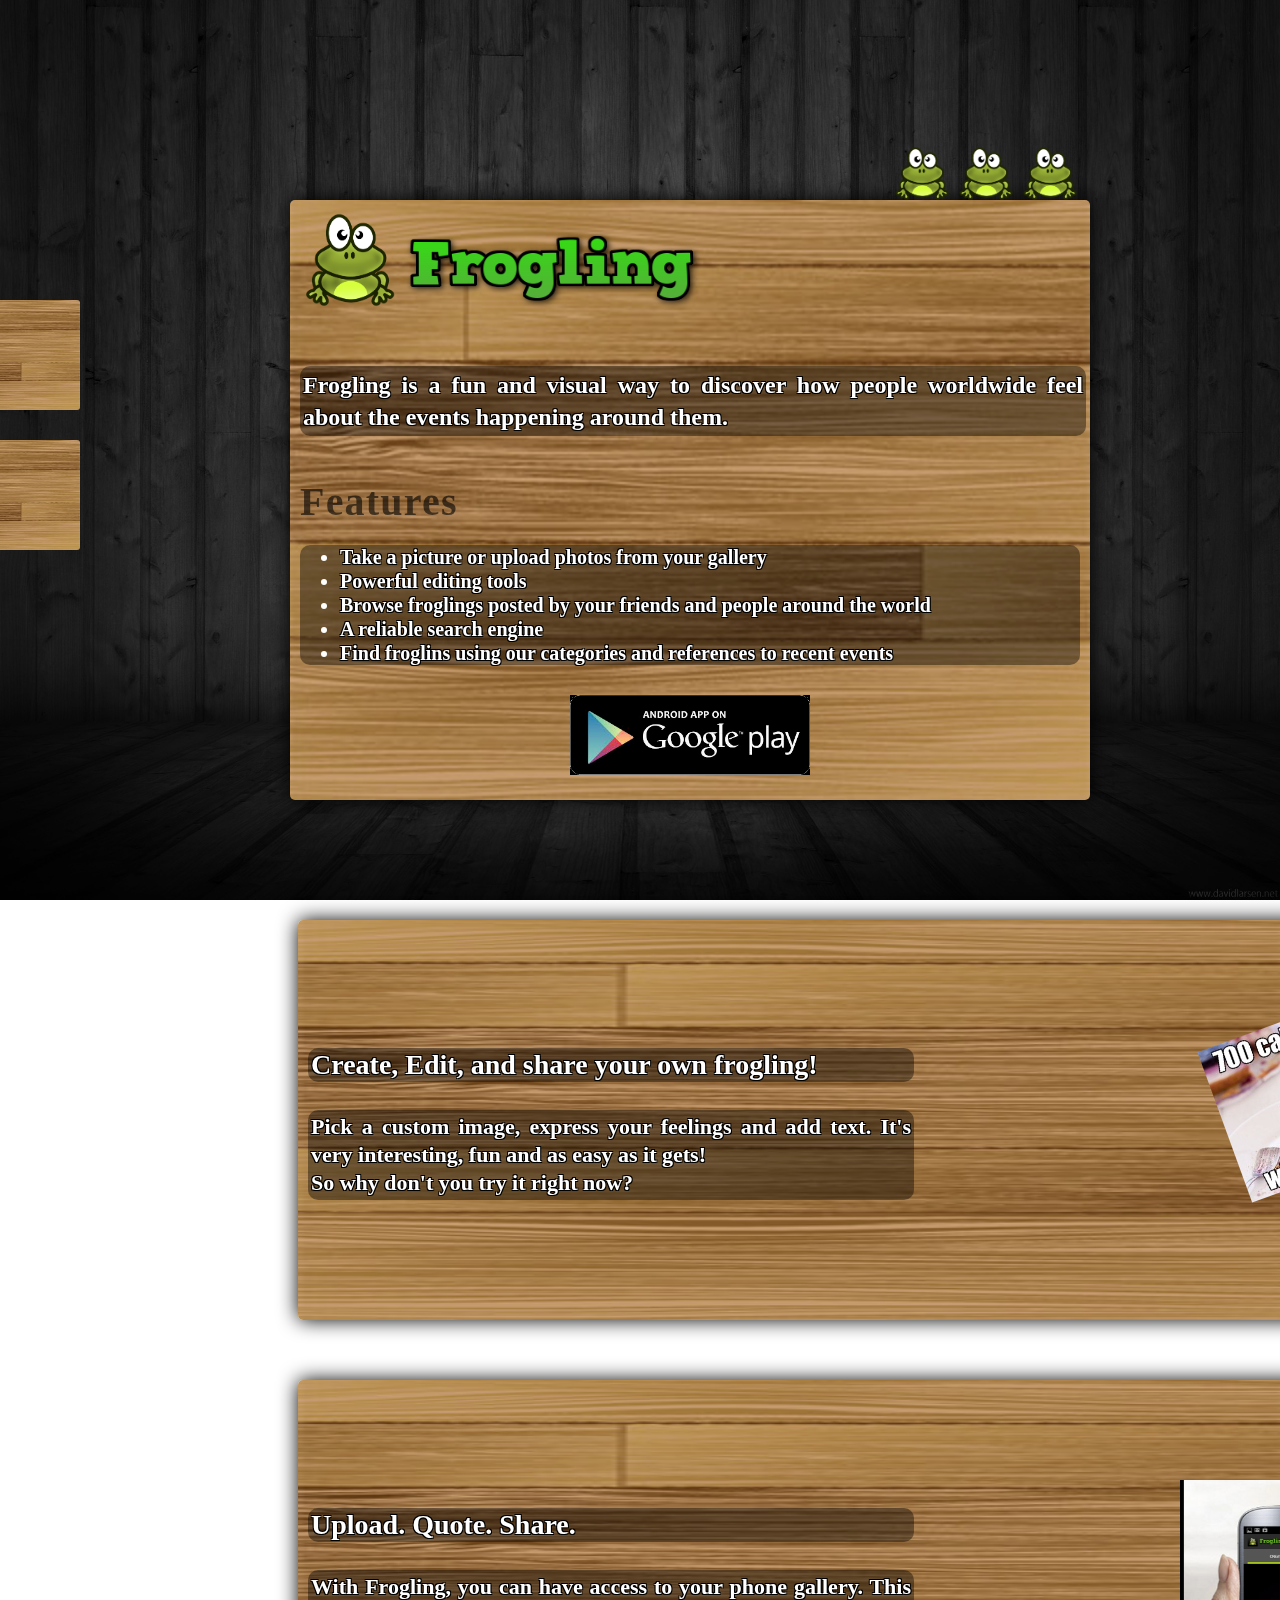
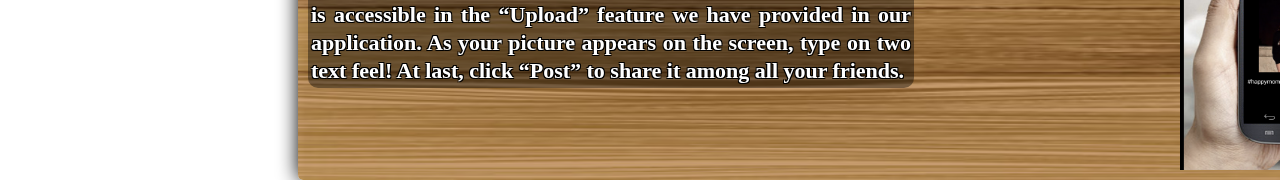
==== commit 27329b27: "Merge branch 'master' of https://github.com/frogling/frogling.github.io" ====
--- a/index.html
+++ b/index.html
@@ -49,11 +49,11 @@
 	<section id = "features">
 		<span class = "learn" ondblclick = "return false;">Features</span>
 		<ul>
-          <li>Take a picture or upload photos from your gallery.</li>
-          <li>Powerful editing tools.</li>
-          <li>Browse froglings posted by your friends and people around the world.</li>
-          <li>Sophisticated discovery experience to search by topics.</li>
-          <li>Find froglings using our categories and references to recent events</li>
+          <li>Take a picture or upload photos from your gallery</li>
+          <li>Powerful editing tools</li>
+          <li>Browse froglings posted by your friends and people around the world</li>
+          <li>A reliable search engine</li>
+          <li>Find froglins using our categories and references to recent events</li>
 		</ul>
 	</section>
 	
--- a/CSS/indexStyle.css
+++ b/CSS/indexStyle.css
@@ -7,12 +7,12 @@
 	background-repeat: no-repeat;
 	background-attachment: fixed;
 	overflow-y: scorll;
-	overflow-x: hidden;
+	overflow-x: scroll;
 }
 
 nav#nav-menu {
-	position: absolute;
-	width: 280px;
+	position: fixed;
+	width: 270px;
 	height: 250px;
 	left: 0;
 	top: 50%;
@@ -37,6 +37,10 @@
 	border-bottom-right-radius: 3px;
 	text-align: center;
 	margin: 30px 0 30px -200px;
+}
+
+nav#nav-menu ul#nav-menu-list li:first-child {
+	margin-top: 0;
 }
 
 nav#nav-menu ul#nav-menu-list li a {
@@ -55,16 +59,16 @@
 
 section#main-content, section#preview {
 	position: absolute;
-	top: 50%;
-	margin-top: -300px;
 	color: white;
 }
 
 section#main-content {
-	left: 50%;
+	top: 0;
+	margin-top: 200px;
+	left: 0;
+	margin-left: 290px;
 	height: 600px;
 	width: 780px;
-	margin-left: -650px;
 	padding: 0 10px 0 10px;
 	background: url('../Pictures/WoodPlank.jpg');
 	background-position: top left;
@@ -154,9 +158,11 @@
 }
 
 section#preview {
+	top: 0;
+	margin-top: 200px;
 	height: 650px;
-	left: 50%;
-	margin-left: 430px;
+	left: 0;
+	margin-left: 1390px;
 	width: 380px;
 }
 
@@ -319,8 +325,8 @@
 
 section#extra-content section.content {
 	position: absolute;
-	left: 50%;
-	margin-left: -660px;
+	left: 0;
+	margin-left: 290px;
 	width: 1450px;
 	height: 400px;
 	padding: 0 10px 0 10px;
